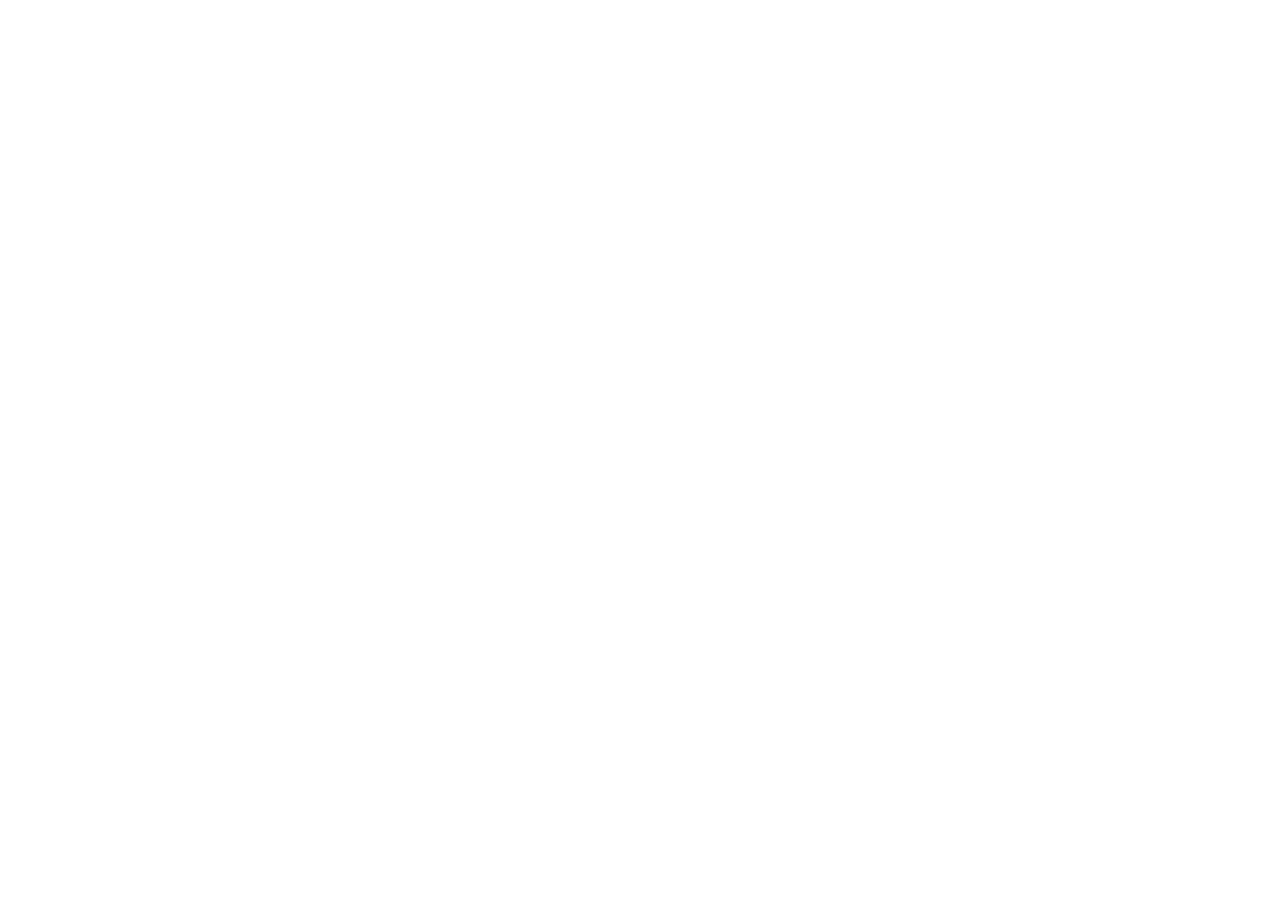
==== pages/clientes.html @ 2c2cb6a2 "completado3" ====
<!DOCTYPE html>
<html lang="en">
<head>
    <meta charset="UTF-8">
    <meta name="viewport" content="width=device-width, initial-scale=1.0">
    <title>Psicof/clientes</title>
</head>
<body>
    
</body>
</html>
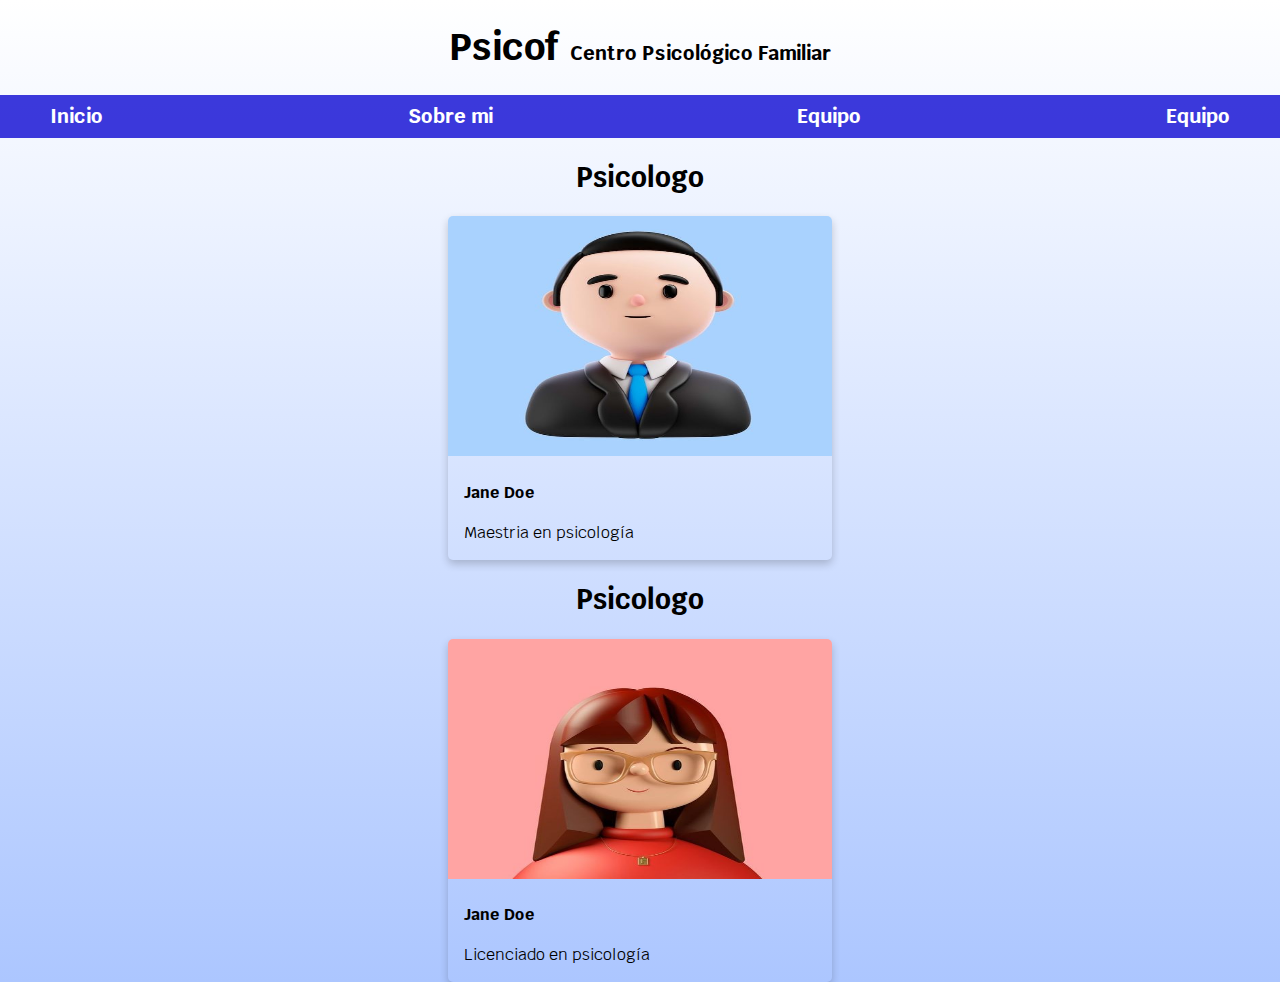
==== commit 05f9d961: "ventanas" ====
--- a/pages/clientes.html
+++ b/pages/clientes.html
@@ -1,11 +1,58 @@
 <!DOCTYPE html>
 <html lang="en">
+
 <head>
-    <meta charset="UTF-8">
-    <meta name="viewport" content="width=device-width, initial-scale=1.0">
-    <title>Psicof/clientes</title>
+    <meta charset="UTF-8" />
+    <meta name="viewport" content="width=device-width, initial-scale=1.0" />
+    <title>Psicof/contacto</title>
+    <!--Sirve para normalizar el css en todos los navegadores-->
+    <link rel="preload" href="../css/normalize.css" as="style" />
+    <link rel="stylesheet" href="../css/normalize.css" />
+
+    <link rel="preconnect" href="https://fonts.googleapis.com" />
+    <link rel="preconnect" href="https://fonts.gstatic.com" crossorigin />
+    <link href="https://fonts.googleapis.com/css2?family=Krub:wght@400;700&display=swap" rel="stylesheet" />
+
+    <link rel="preload" href="../css/clientes.css" as="style" />
+    <link rel="stylesheet" href="../css/clientes.css" />
 </head>
+
 <body>
-    
+    <!--################## HEADER ##################-->
+    <header>
+        <h1 class="titulo">Psicof <span>Centro Psicológico Familiar</span></h1>
+    </header>
+
+    <!--################## NAV ##################-->
+    <div class="nav-bg">
+        <nav class="navegacion-principal contenedor">
+            <a href="../index.html">Inicio</a>
+            <a href="sobremi.html">Sobre mi</a>
+            <a href="#">Equipo</a>
+            <a href="contacto.html">Equipo</a>
+        </nav>
+    </div>
+
+    <!--CARDS -->
+    <h2>Psicologo</h2>
+
+    <div class="card">
+        <img src="../img/pisologo1.jpg" alt="Avatar" style="width:100%">
+        <div class="container">
+            <h4><b>Jane Doe</b></h4>
+            <p>Maestria en psicología</p>
+        </div>
+    </div>
+
+    <h2>Psicologo</h2>
+
+    <div class="card">
+        <img src="../img/pisologo2.jpg" alt="Avatar" style="width:100%">
+        <div class="container">
+            <h4><b>Jane Doe</b></h4>
+            <p>Licenciado en psicología</p>
+        </div>
+    </div>
 </body>
+
 </html>--- a/css/clientes.css
+++ b/css/clientes.css
@@ -0,0 +1,113 @@
+/*Custom Properties o variables css*/
+:root {
+    --blanco: #ffffff;
+    --oscuro: #212121;
+    --primario: #f7d302;/*#ffc107*/
+    --secundario: #1e1bd6dd;/*#0097a7*/
+    --gris: #757575;
+    --gris-claro:#acc6ff;/**/
+    --fuente-principal: 3.8rem;
+}
+
+/*Conf inicial para REM 1rem=10px es adaptabale a cualquier pantalla*/
+html {
+    font-size: 62.5%;
+}
+body {
+    font-size: 16px;
+}
+
+/*Termino conf inicial para rem ya que no se pixelea en tvs*/
+
+/*##########################################*/
+html{
+    box-sizing: border-box;/*Hack para BoxModel*/
+}
+*, *:before, *:after{
+    box-sizing: inherit;
+}
+body {
+    font-family: "Krub", sans-serif;
+    background-image: linear-gradient(to top, var(--gris-claro) 0%,var(--blanco)100%);
+}
+h1{
+    font-size: 3.8rem;
+}
+h2{
+    font-size: 2.8rem;
+}
+h3{
+    font-size: 1.8rem;
+}
+h1,h2,h3{
+    text-align: center;
+}
+/*################## HEADER ##################*/
+.titulo span {
+    font-size: 2rem;
+}
+
+/*################## NAV ##################*/
+.contenedor {
+    /*Conetendor del nav y de mis servicios*/
+    max-width: 120rem;
+    margin: 0 auto;
+}
+
+.nav-bg {
+    background-color: var(--secundario);
+}
+
+.navegacion-principal {
+    display: flex;
+    flex-direction: column;
+}
+
+/*Media querys 480px(mobil)768(tablet)1140(pc)1400(tv)*/
+@media (min-width: 768px) {
+
+    /*desde el ancho minimo 768pxes row*/
+    .navegacion-principal {
+        /*hereda el flex de arriba*/
+        flex-direction: row;
+        justify-content: space-between;
+        /*flex-se distribuye desde el medio*/
+    }
+}
+
+.navegacion-principal a {
+    display: block;
+    text-align: center;
+    color: var(--blanco);
+    text-decoration: none;
+    font-size: 2rem;
+    font-weight: 700;
+    padding: 1rem;
+}
+
+.navegacion-principal a:hover {
+    background-color: var(--primario);
+    color: var(--oscuro);
+}
+/*cARDS */
+.card {
+    box-shadow: 0 4px 8px 0 rgba(0,0,0,0.2);
+    transition: 0.3s;
+    width: 30%;
+    border-radius: 5px;
+    margin: auto;
+  }
+  .card:hover {
+    box-shadow: 0 8px 16px 0 rgba(0,0,0,0.2);
+  }
+  
+  img {
+    border-radius: 5px 5px 0 0;
+    height: 240px;
+    width: 120px;
+  }
+  
+  .container {
+    padding: 2px 16px;
+  }
+
--- a/css/clientes.css
+++ b/css/clientes.css
@@ -0,0 +1,113 @@
+/*Custom Properties o variables css*/
+:root {
+    --blanco: #ffffff;
+    --oscuro: #212121;
+    --primario: #f7d302;/*#ffc107*/
+    --secundario: #1e1bd6dd;/*#0097a7*/
+    --gris: #757575;
+    --gris-claro:#acc6ff;/**/
+    --fuente-principal: 3.8rem;
+}
+
+/*Conf inicial para REM 1rem=10px es adaptabale a cualquier pantalla*/
+html {
+    font-size: 62.5%;
+}
+body {
+    font-size: 16px;
+}
+
+/*Termino conf inicial para rem ya que no se pixelea en tvs*/
+
+/*##########################################*/
+html{
+    box-sizing: border-box;/*Hack para BoxModel*/
+}
+*, *:before, *:after{
+    box-sizing: inherit;
+}
+body {
+    font-family: "Krub", sans-serif;
+    background-image: linear-gradient(to top, var(--gris-claro) 0%,var(--blanco)100%);
+}
+h1{
+    font-size: 3.8rem;
+}
+h2{
+    font-size: 2.8rem;
+}
+h3{
+    font-size: 1.8rem;
+}
+h1,h2,h3{
+    text-align: center;
+}
+/*################## HEADER ##################*/
+.titulo span {
+    font-size: 2rem;
+}
+
+/*################## NAV ##################*/
+.contenedor {
+    /*Conetendor del nav y de mis servicios*/
+    max-width: 120rem;
+    margin: 0 auto;
+}
+
+.nav-bg {
+    background-color: var(--secundario);
+}
+
+.navegacion-principal {
+    display: flex;
+    flex-direction: column;
+}
+
+/*Media querys 480px(mobil)768(tablet)1140(pc)1400(tv)*/
+@media (min-width: 768px) {
+
+    /*desde el ancho minimo 768pxes row*/
+    .navegacion-principal {
+        /*hereda el flex de arriba*/
+        flex-direction: row;
+        justify-content: space-between;
+        /*flex-se distribuye desde el medio*/
+    }
+}
+
+.navegacion-principal a {
+    display: block;
+    text-align: center;
+    color: var(--blanco);
+    text-decoration: none;
+    font-size: 2rem;
+    font-weight: 700;
+    padding: 1rem;
+}
+
+.navegacion-principal a:hover {
+    background-color: var(--primario);
+    color: var(--oscuro);
+}
+/*cARDS */
+.card {
+    box-shadow: 0 4px 8px 0 rgba(0,0,0,0.2);
+    transition: 0.3s;
+    width: 30%;
+    border-radius: 5px;
+    margin: auto;
+  }
+  .card:hover {
+    box-shadow: 0 8px 16px 0 rgba(0,0,0,0.2);
+  }
+  
+  img {
+    border-radius: 5px 5px 0 0;
+    height: 240px;
+    width: 120px;
+  }
+  
+  .container {
+    padding: 2px 16px;
+  }
+
